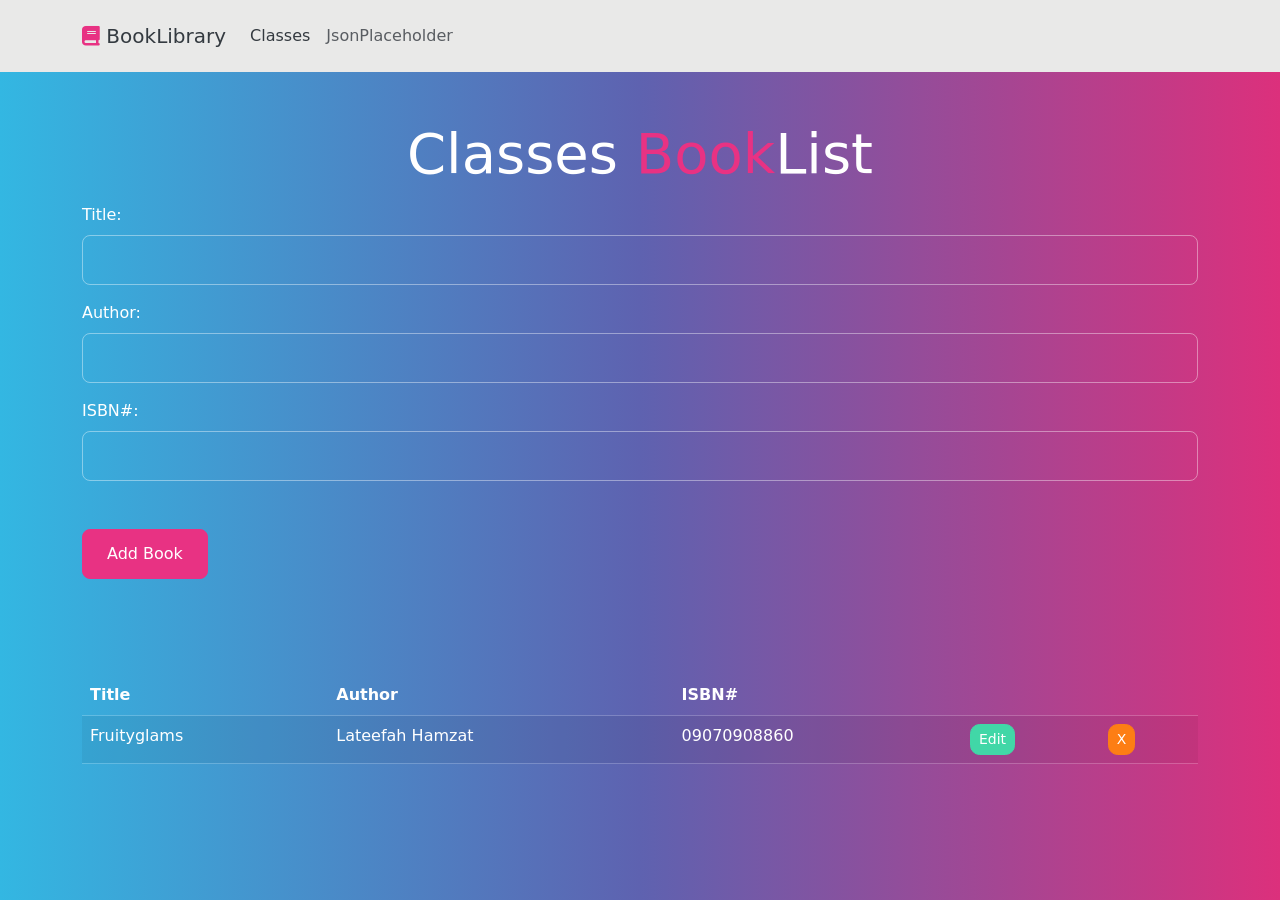
==== index.html @ 6b343cc7 "initial commit" ====
<!DOCTYPE html>
<html lang="en">
<head>
  <meta charset="UTF-8">
  <meta http-equiv="X-UA-Compatible" content="IE=edge">
  <meta name="viewport" content="width=device-width, initial-scale=1.0">
  <title>BukLibrary</title>
  <link rel="stylesheet" href="https://cdnjs.cloudflare.com/ajax/libs/font-awesome/6.2.0/css/all.min.css" integrity="sha512-xh6O/CkQoPOWDdYTDqeRdPCVd1SpvCA9XXcUnZS2FmJNp1coAFzvtCN9BmamE+4aHK8yyUHUSCcJHgXloTyT2A==" crossorigin="anonymous" referrerpolicy="no-referrer" />
  <link rel="stylesheet" href="./bootstrap.min.css">
</head>
<body>
  <header class="navbar navbar-expand-lg navbar-light bg-light">
      <div class="container">
        <a class="navbar-brand" href="#"><i class="fas fa-book text-primary"></i> BookLibrary</a>
        <button class="navbar-toggler" type="button" data-bs-toggle="collapse" data-bs-target="#navbarSupportedContent" aria-controls="navbarSupportedContent" aria-expanded="false" aria-label="Toggle navigation">
          <span class="navbar-toggler-icon"></span>
        </button>
        <nav class="collapse navbar-collapse" id="navbarSupportedContent">
          <ul class="navbar-nav me-auto mb-2 mb-lg-0">
            <li class="nav-item">
              <a class="nav-link active" aria-current="page" href="index.html">Classes</a>
            </li>
            <li class="nav-item">
              <a class="nav-link" href="jsonplaceholder.html">JsonPlaceholder</a>
            </li>
          </ul>
        </nav>
      </div>
  </header>
  <main>
    <section>
      <div class="container mt-4" id="alert-notice">
        <h1 class="display-4 text-center">
          Classes <span class="text-primary">Book</span>List</h1>
          <form id="book-form">
            <div class="form-group mb-2">
              <label for="title" class="mb-1">Title:</label>
              <input type="text" id="title" class="form-control">
            </div>
            <div class="form-group mb-2">
              <label for="author" class="mb-1">Author:</label>
              <input type="text" id="author" class="form-control">
            </div>
            <div class="form-group mb-4">
              <label for="isbn" class="mb-1">ISBN#:</label>
              <input type="text" id="isbn" class="form-control">
            </div>
            <input type="submit" value="Add Book" class="btn btn-primary btn-block">
          </form>
          <!-- <div id="book-list"></div> -->
          <table class="table table-striped mt-5 w-100">
            <thead>
              <tr>
                <th>Title</th>
                <th>Author</th>
                <th>ISBN#</th>
                <th></th>
                <th></th>
              </tr>
            </thead>
            <tbody id="book-list">
              <td>Fruityglams</td>
              <td>Lateefah Hamzat</td>
              <td>09070908860</td>
              <td><a href="#" class="btn btn-success btn-sm edit">Edit</a></td>
              <td><a href="#" class="btn btn-danger btn-sm delete">X</a></td>
            </tbody>
          </table>
      </div>
    
    </section>
  </main>

  <script src="https://cdn.jsdelivr.net/npm/bootstrap@5.2.2/dist/js/bootstrap.bundle.min.js"></script>

  <script src="./js/index.js"></script>
</body>
</html>
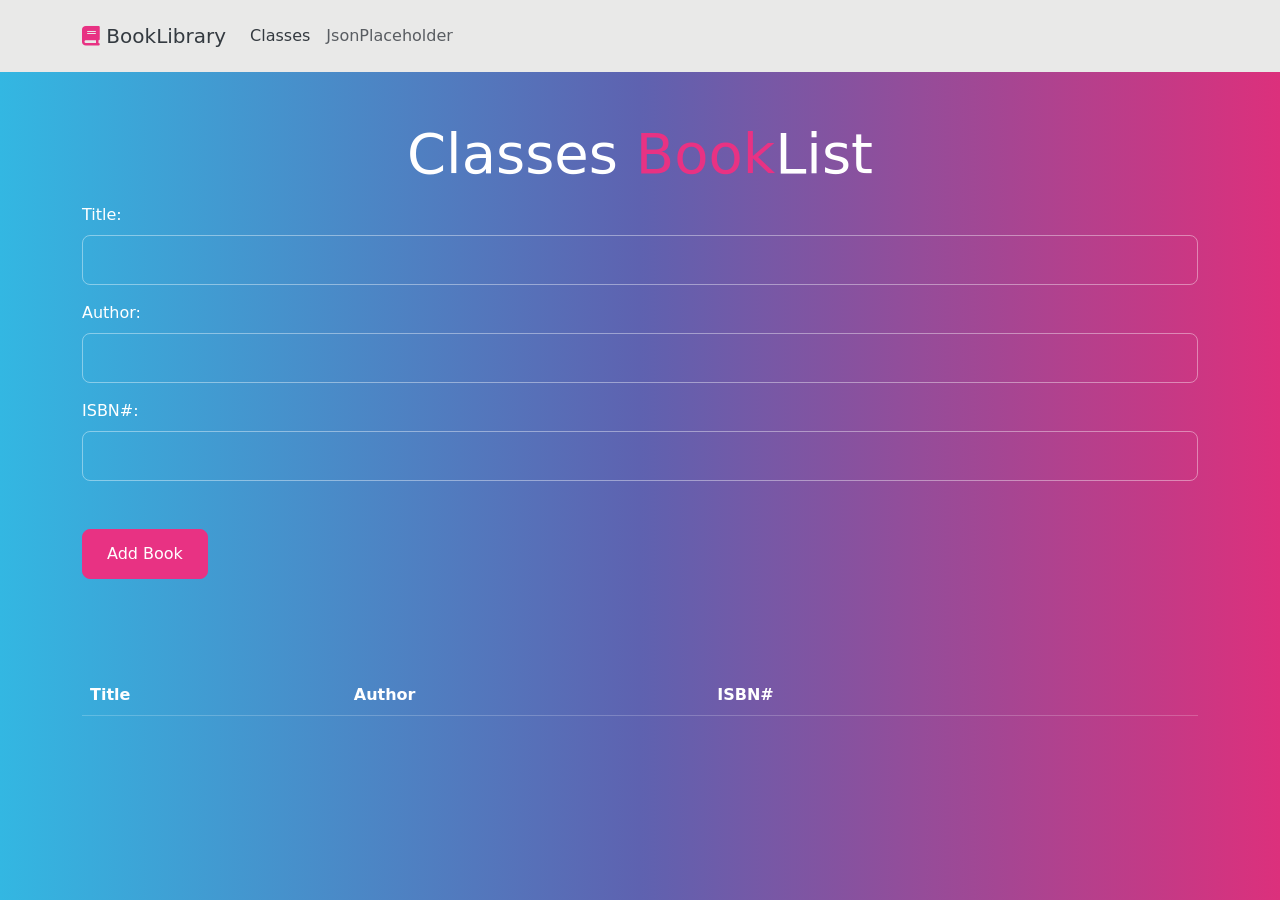
==== commit 44486bd3: "removed form inputs" ====
--- a/index.html
+++ b/index.html
@@ -43,7 +43,7 @@
             </div>
             <div class="form-group mb-4">
               <label for="isbn" class="mb-1">ISBN#:</label>
-              <input type="text" id="isbn" class="form-control">
+              <input type="number" id="isbn" class="form-control">
             </div>
             <input type="submit" value="Add Book" class="btn btn-primary btn-block">
           </form>
@@ -58,13 +58,7 @@
                 <th></th>
               </tr>
             </thead>
-            <tbody id="book-list">
-              <td>Fruityglams</td>
-              <td>Lateefah Hamzat</td>
-              <td>09070908860</td>
-              <td><a href="#" class="btn btn-success btn-sm edit">Edit</a></td>
-              <td><a href="#" class="btn btn-danger btn-sm delete">X</a></td>
-            </tbody>
+            <tbody id="book-list"></tbody>
           </table>
       </div>
     
